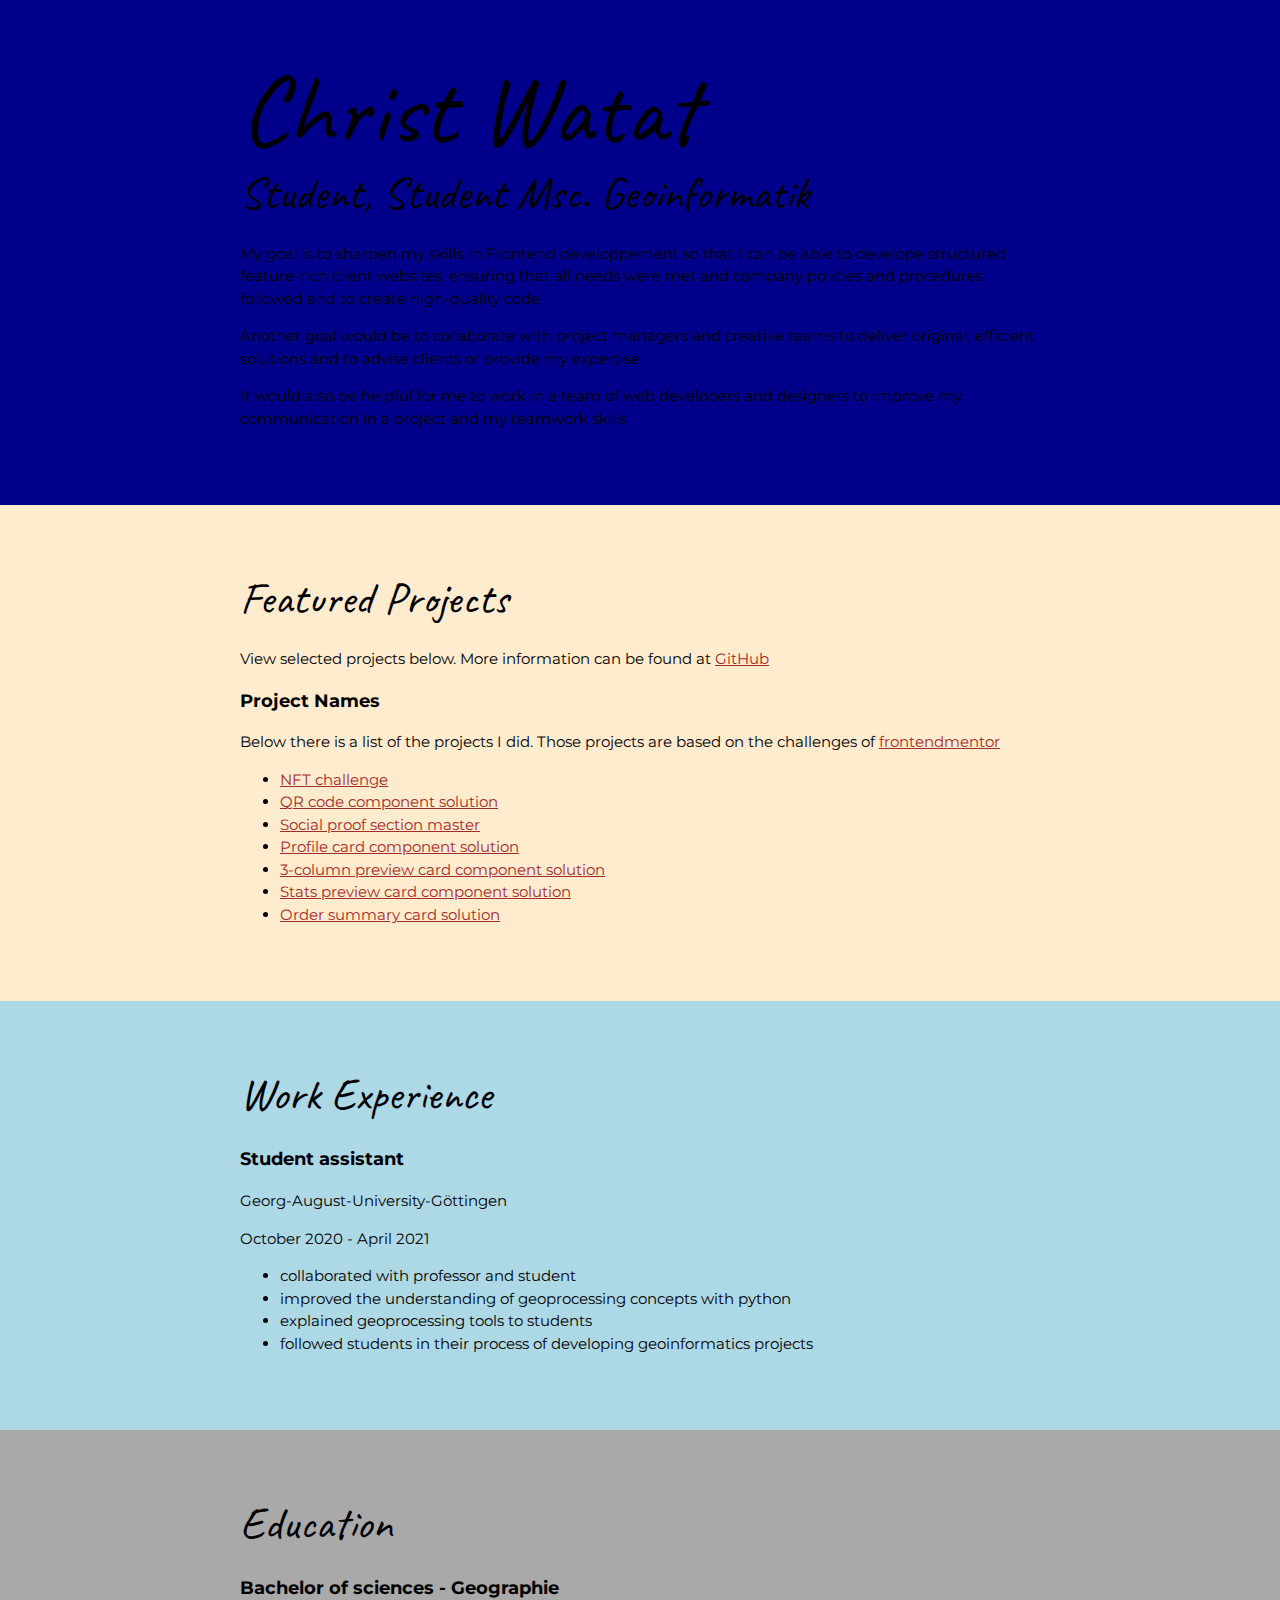
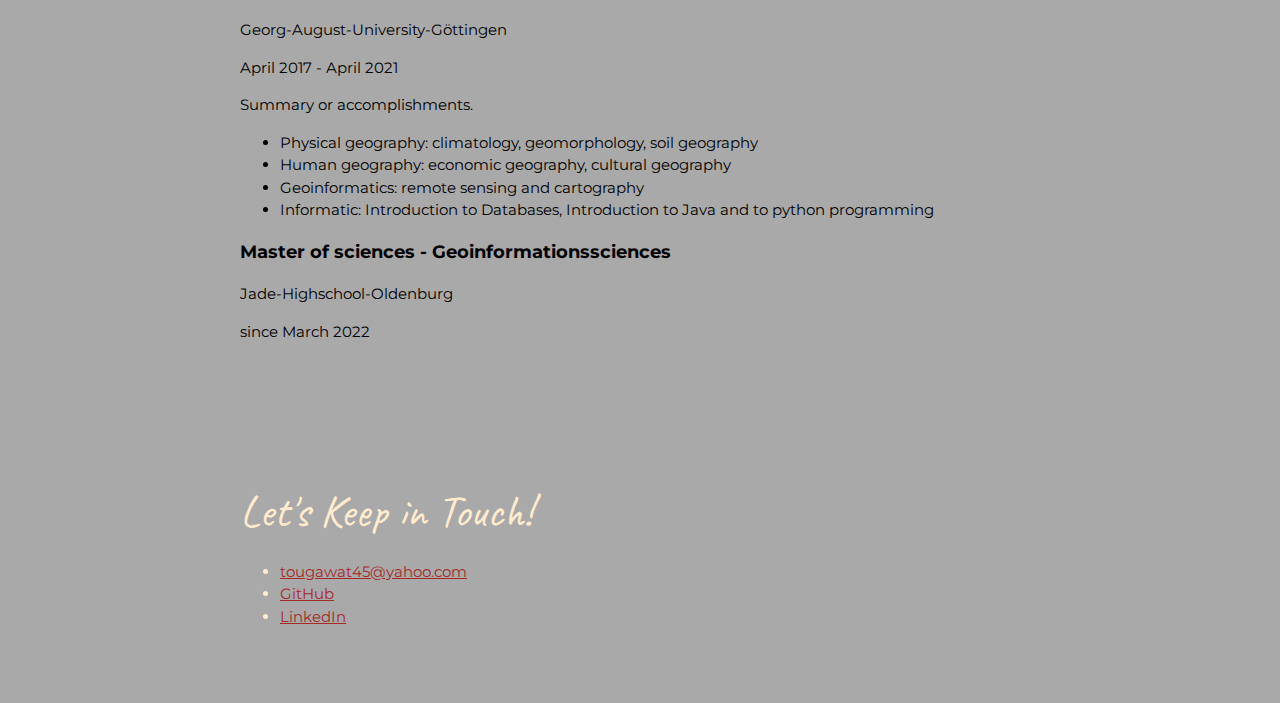
==== index.html @ 8384df9e "Add files via upload" ====
<!DOCTYPE html>
<html lang="en">

<head>
    <meta charset="UTF-8">
    <meta name="viewport" content="width=device-width, initial-scale=1.0">
    <title>My title</title>

    <!--import font-face-->
    <link rel="preconnect" href="https://fonts.googleapis.com">
    <link rel="preconnect" href="https://fonts.gstatic.com" crossorigin>
    <link href="https://fonts.googleapis.com/css2?family=Caveat:wght@400;700&family=Montserrat&display=swap" rel="stylesheet">
    <link rel="stylesheet" href="CSS/styles.css">
</head>

<body>
    <main>
        <!-- ***********************  ABOUT / PROFILE  *********************** -->
        <header>
            <div class="content-wrap">
                <h1>Christ Watat</h1>
                <h2>Student, Student Msc. Geoinformatik</h2>

                <p>My goal is to sharpen my skills in Frontend developpement so that I can be able to develope structured feature-rich client websites, ensuring that all needs were met and company policies and procedures followed and to create high-quality code.</p>
                <p>Another goal would be to collaborate with project managers and creative teams to deliver original, efficient solutions and to advise clients or provide my expertise.</p>
                <p>It would also be helpful for me to work in a team of web developers and designers to improve my communication in a project and my teamwork skills </p>
            </div>
        </header>

        <!-- ********************  PROJECTS / PORTFOLIO  ********************* -->
        <section class="projects">
            <div class="content-wrap">
                <h2>Featured Projects</h2>
                <p>View selected projects below. More information can be found at <a href="https://github.com/Christ-Kevin">GitHub</a></p>
                <section>
                    <h3>Project Names</h3>
                    <p>Below there is a list of the projects I did. Those projects are based on the challenges of <a href="https://www.frontendmentor.io/challenges">frontendmentor</a></p>
                    <ul>
                        <li><a href="https://github.com/Christ-Kevin/NFTchallenge.git">NFT challenge</a></li>
                        <li><a href="https://github.com/Christ-Kevin/qr-code-component-main.git">QR code component solution</a></li>
                        <li><a href="https://github.com/Christ-Kevin/social-proof-section-master.git">Social proof section master</a></li>
                        <li><a href="https://github.com/Christ-Kevin/profile-card-component-main.git">Profile card component solution</a></li>
                        <li><a href="https://github.com/Christ-Kevin/3-column-preview-card-component-main.git">3-column preview card component solution</a></li>
                        <li><a href="https://github.com/Christ-Kevin/stats-preview-cards-component-main.git">Stats preview card component solution</a></li>
                        <li><a href="https://github.com/Christ-Kevin/order-summary-component-main.git">Order summary card solution</a></li>
                    </ul>
                </section>
                <!-- End of Project block. -->
            </div>
        </section>

        <!-- ***********************  WORK EXPERIENCE  *********************** -->
        <section class="work-experience">
            <div class="content-wrap">

                <h2>Work Experience</h2>

                <!-- Copy this whole <section> block to add more jobs. -->
                <section>
                    <h3>Student assistant</h3>
                    <p>Georg-August-University-Göttingen</p>
                    <p>October 2020 - April 2021</p>
                    <ul>
                        <li>collaborated with professor and student</li>
                        <li>improved the understanding of geoprocessing concepts with python</li>
                        <li>explained geoprocessing tools to students</li>
                        <li>followed students in their process of developing geoinformatics projects</li>
                    </ul>
                </section>
                <!-- End of Job block. -->
            </div>
        </section>

        <!-- ******************  EDUCATION & CERTIFICATIONS ****************** -->
        <section class="education">
            <div class="content-wrap">
                <h2>Education</h2>

                <!-- Copy this whole <section> block to add more schools. -->
                <section>
                    <h3>Bachelor of sciences - Geographie</h3>
                    <p>Georg-August-University-Göttingen</p>
                    <p>April 2017 - April 2021</p>
                    <p>Summary or accomplishments.</p>
                    <ul>
                        <li>Physical geography: climatology, geomorphology, soil geography</li>
                        <li>Human geography: economic geography, cultural geography</li>
                        <li>Geoinformatics: remote sensing and cartography</li>
                        <li>Informatic: Introduction to Databases, Introduction to Java and to python programming</li>
                    </ul>
                </section>

                <section>
                    <h3>Master of sciences - Geoinformationssciences</h3>
                    <p>Jade-Highschool-Oldenburg</p>
                    <p>since March 2022</p>
                </section>
                <!-- End of School block. -->
            </div>
        </section>

        <!-- *****************  CONTACT INFO / SOCIAL MEDIA  ***************** -->
        <footer>
            <div class="content-wrap">
                <h2>Let's Keep in Touch!</h2>

                <!-- Social media and contact links. Add or remove any networks. -->
                <ul>
                    <li><a href="tougawat45@yahoo.com">tougawat45@yahoo.com</a></li>
                    <li><a href="https://github.com/Christ-Kevin" target="_blank">GitHub</a></li>
                    <li><a href="https://www.linkedin.com/in/christ-k%C3%A9vin-touga-watat-32026712a?lipi=urn%3Ali%3Apage%3Ad_flagship3_profile_view_base_contact_details%3B6iTORXtdRXO%2FUUcXQzqB1Q%3D%3D" target="_blank">LinkedIn</a></li>
                </ul>
            </div>
        </footer>
    </main>
</body>

</html>
---- CSS/styles.css ----
/*global styles*/

body {
    background: darkgray;
    margin: 0;
    padding: 0;
    font-family: 'Montserrat', sans-serif;
    font-size: 15px;
    line-height: 1.5;
}

h1,
h2 {
    font-family: 'Caveat', cursive;
    font-weight: 400;
    margin: 0
}

a {
    color: brown
}

h1 {
    font-size: 100px;
    line-height: 1
}

h2 {
    margin: 0;
    font-size: 45px
}

.content-wrap {
    /*horizontale Zentrierung*/
    width: 800px;
    margin: 0 auto;
    padding: 60px 0
}

img {
    width: 500px
}

/*profile*/
header {
    background: darkblue
}

/*projects*/
.projects {
    background: blanchedalmond
}

/*work experience*/
.work-experience {
    background: lightblue
}

/*education*/
/*contact info*/

footer {
    background: darkgray;
    color: blanchedalmond
}
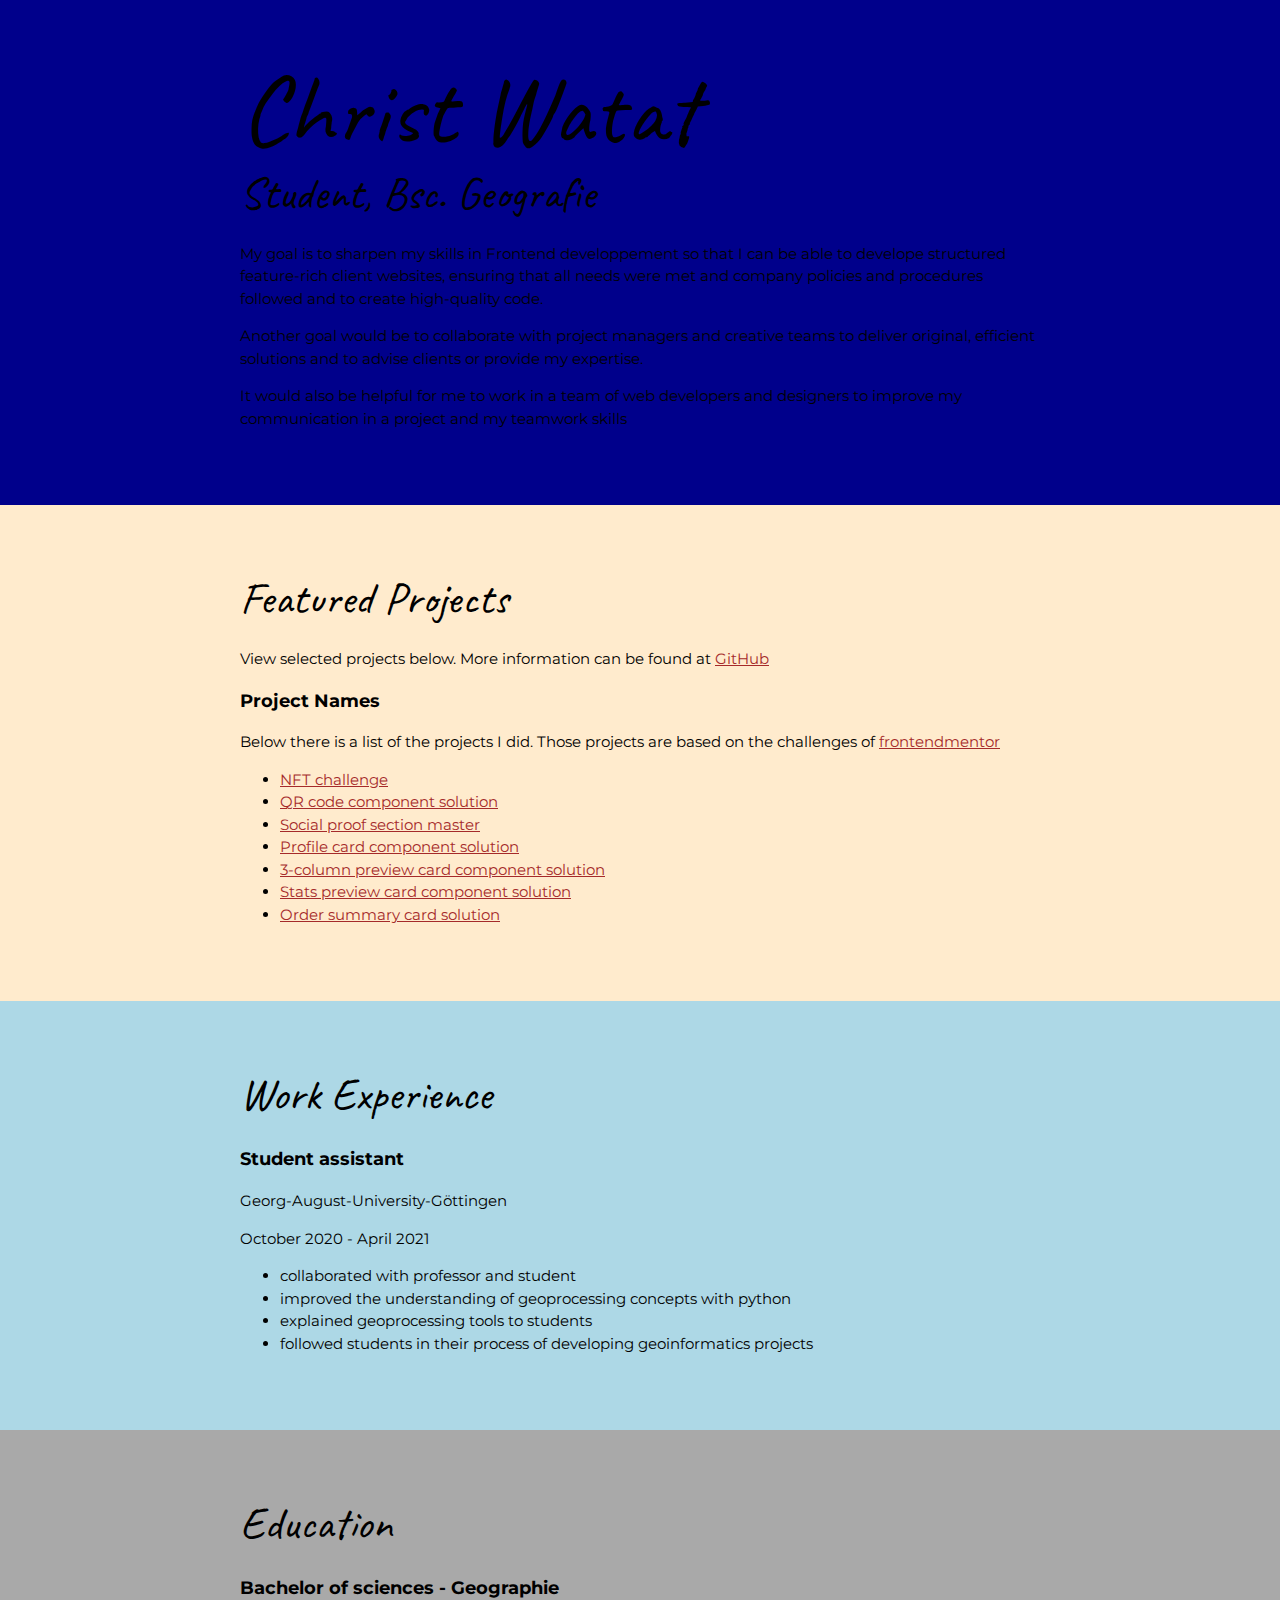
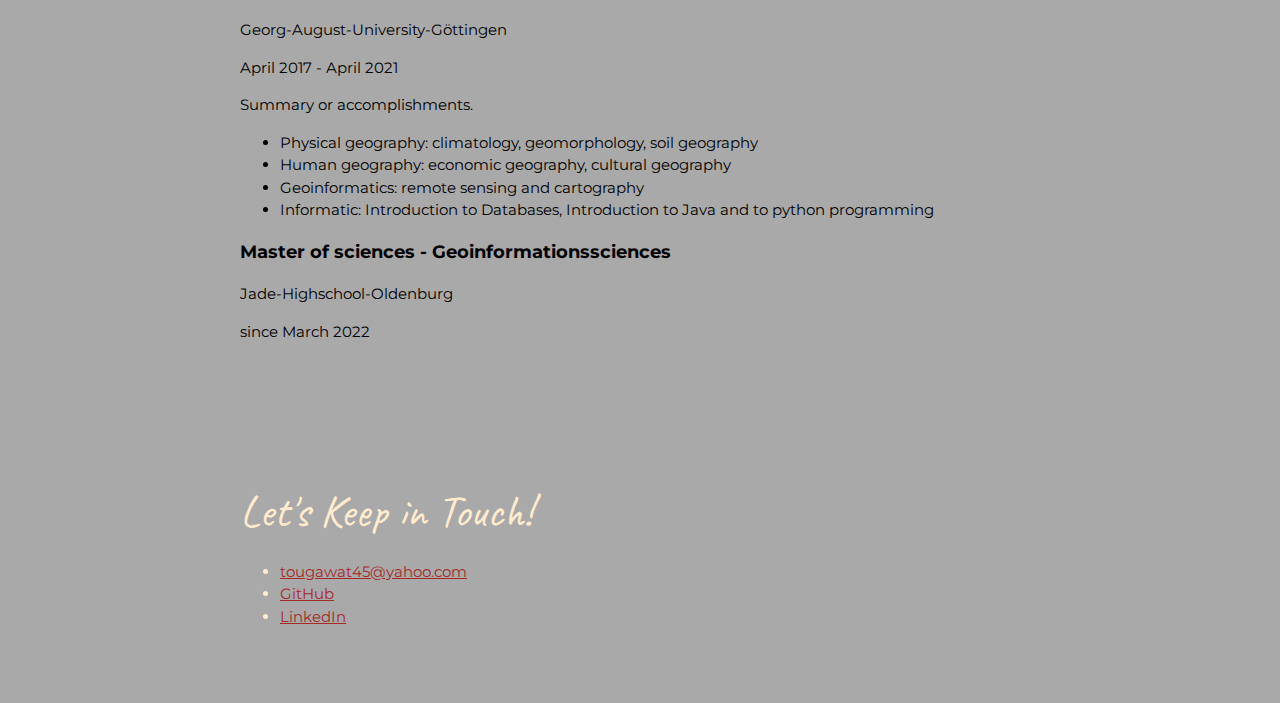
==== commit 2ee0e5a4: "Update index.html" ====
--- a/index.html
+++ b/index.html
@@ -19,7 +19,7 @@
         <header>
             <div class="content-wrap">
                 <h1>Christ Watat</h1>
-                <h2>Student, Student Msc. Geoinformatik</h2>
+                <h2>Student, Bsc. Geografie</h2>
 
                 <p>My goal is to sharpen my skills in Frontend developpement so that I can be able to develope structured feature-rich client websites, ensuring that all needs were met and company policies and procedures followed and to create high-quality code.</p>
                 <p>Another goal would be to collaborate with project managers and creative teams to deliver original, efficient solutions and to advise clients or provide my expertise.</p>
